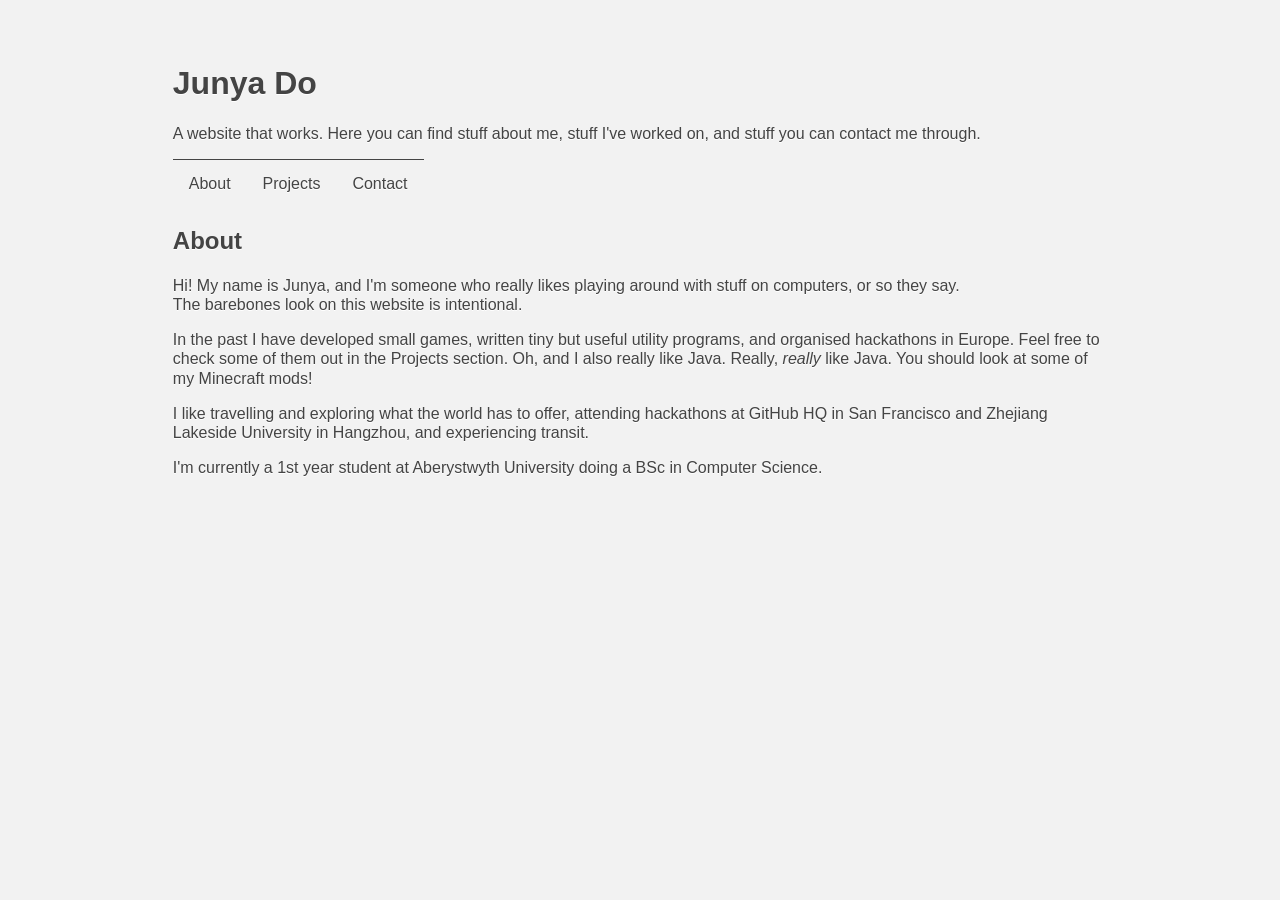
==== index.html @ f893afbc "fix: use section tag instead of article" ====
<!DOCTYPE html>
<html lang="en-gb">
<head>
	<meta charset="UTF-8">
	<meta name="viewport" content="width=device-width, initial-scale=1.0">
	<title>Junya's Page</title>
	<meta name="author" content="Junya Do">
	<meta name="description" content="Junya's Page">
	<link rel="stylesheet" href="styles.css" />
</head>
<body>
	<header>
		<h1>Junya Do</h1>
		<p>A website that works. Here you can find stuff about me, stuff I've worked on, and stuff you can contact me through.</p>
	</header>
	<ul>
		<li><a href="#about">About</a></li>
		<li><a href="#projects">Projects</a></li>
		<li><a href="#contact">Contact</a></li>
	</ul>
	<main>
		<section id="about">
			<h2>About</h2>
			<p>Hi! My name is Junya, and I'm someone who really likes playing around with stuff on computers, or so they say.<br>The barebones look on this website is intentional.</p>
			<p>In the past I have developed small games, written tiny but useful utility programs, and organised hackathons in Europe. Feel free to check some of them out in the Projects section. Oh, and I also really like Java. Really, <i>really</i> like Java. You should look at some of my Minecraft mods!</p>
			<p>I like travelling and exploring what the world has to offer, attending hackathons at GitHub HQ in San Francisco and Zhejiang Lakeside University in Hangzhou, and experiencing transit.</p>
			<p>I'm currently a 1st year student at Aberystwyth University doing a BSc in Computer Science.</p>
		</section>
	</main>
</body>
</html>
---- styles.css ----
body {
	margin: 5% auto;
	background: #f2f2f2;
	color: #444444;
	font-family: -apple-system, BlinkMacSystemFont, "Segoe UI", Roboto, Helvetica, Arial, sans-serif, system-ui;
	font-size: 16px;
	line-height: 1.2;
	text-shadow: 0 1px 0 #ffffff;
	max-width: 73%;
}

a {
	border-top: 1px solid #444444;
	color: #444444;
	text-decoration: none;
}

ul {
	list-style-type: none;
	margin: 0;
	padding: 0;
	overflow: hidden;
}

ul li {
	float: left;
}

ul li a {
	display: block;
	text-align: center;
	padding: 14px 16px;
	text-decoration: none;
}
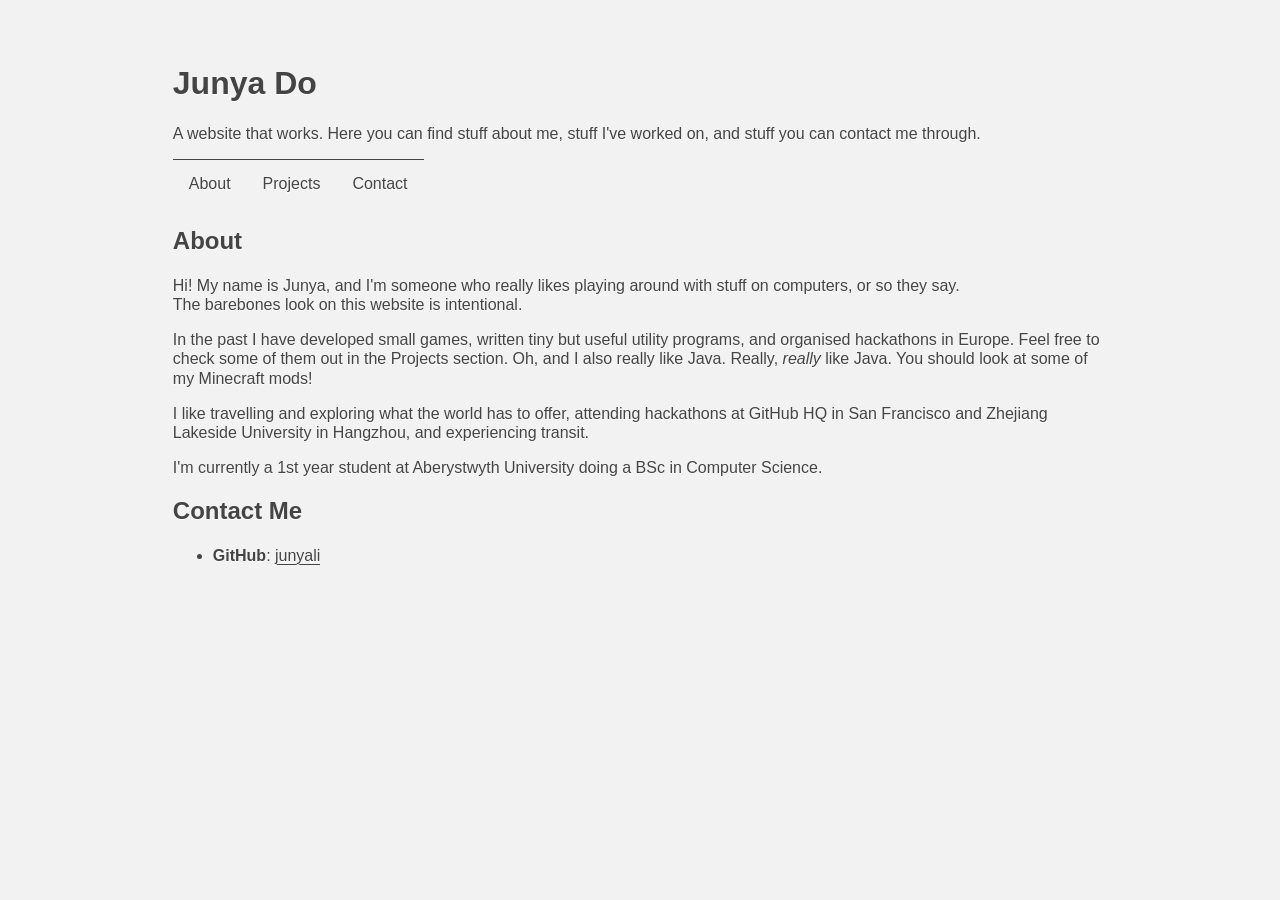
==== commit 19c56b23: "feat: add contact section" ====
--- a/index.html
+++ b/index.html
@@ -13,7 +13,7 @@
 		<h1>Junya Do</h1>
 		<p>A website that works. Here you can find stuff about me, stuff I've worked on, and stuff you can contact me through.</p>
 	</header>
-	<ul>
+	<ul class="navbar">
 		<li><a href="#about">About</a></li>
 		<li><a href="#projects">Projects</a></li>
 		<li><a href="#contact">Contact</a></li>
@@ -26,6 +26,12 @@
 			<p>I like travelling and exploring what the world has to offer, attending hackathons at GitHub HQ in San Francisco and Zhejiang Lakeside University in Hangzhou, and experiencing transit.</p>
 			<p>I'm currently a 1st year student at Aberystwyth University doing a BSc in Computer Science.</p>
 		</section>
+		<section id="contact">
+			<h2>Contact Me</h2>
+			<ul class="contacts">
+				<li><strong>GitHub</strong>: <a href="https://github.com/junyali">junyali</a></li>
+			</ul>
+		</section>
 	</main>
 </body>
 </html>
--- a/styles.css
+++ b/styles.css
@@ -10,25 +10,29 @@
 }
 
 a {
-	border-top: 1px solid #444444;
 	color: #444444;
 	text-decoration: none;
 }
 
-ul {
+.navbar {
 	list-style-type: none;
 	margin: 0;
 	padding: 0;
 	overflow: hidden;
 }
 
-ul li {
+.navbar li {
 	float: left;
 }
 
-ul li a {
+.navbar li a {
 	display: block;
 	text-align: center;
 	padding: 14px 16px;
 	text-decoration: none;
+	border-top: 1px solid #444444;
 }
+
+.contacts li a {
+	border-bottom: 1px solid #444444;
+}
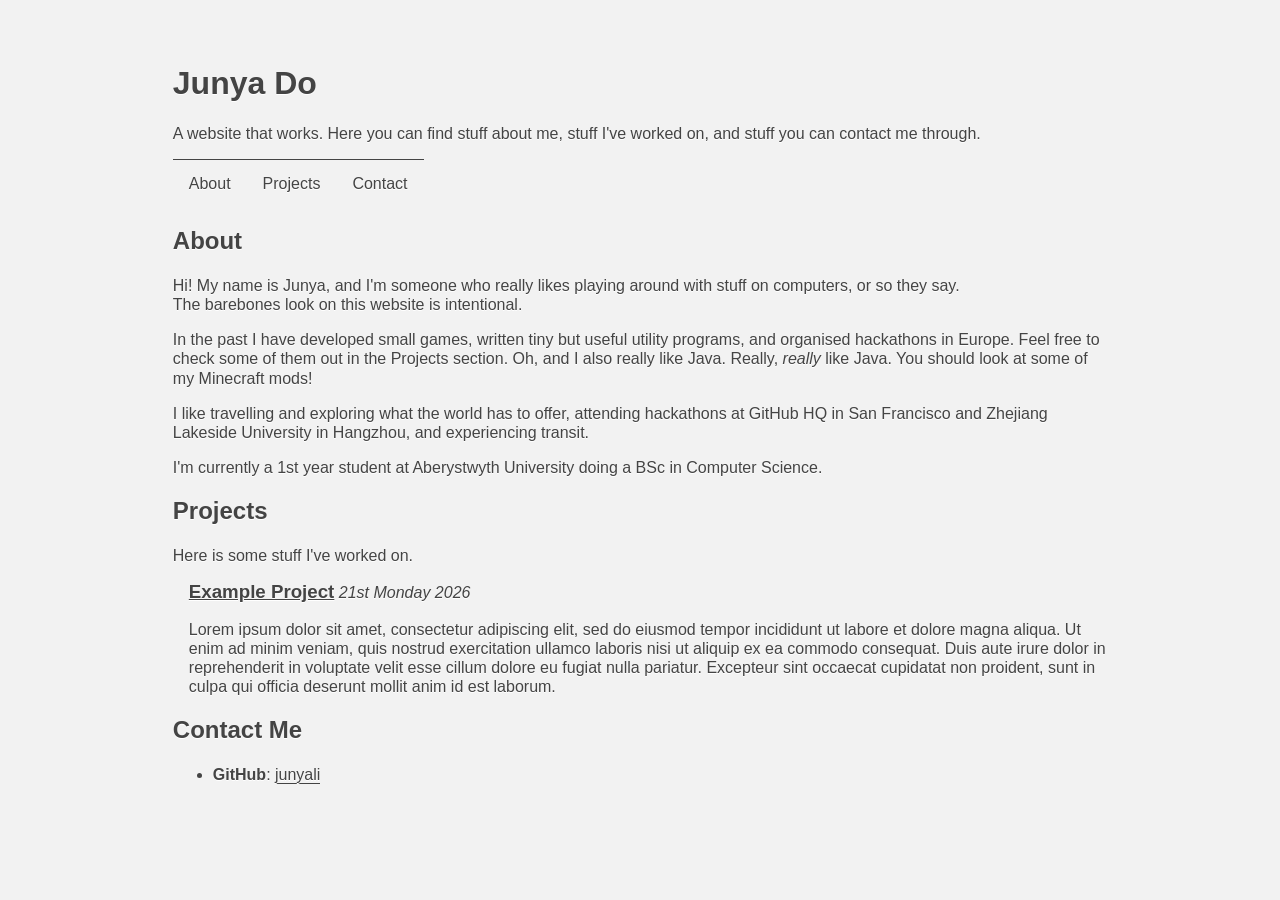
==== commit 507d03d5: "feat: add projects section" ====
--- a/index.html
+++ b/index.html
@@ -26,6 +26,16 @@
 			<p>I like travelling and exploring what the world has to offer, attending hackathons at GitHub HQ in San Francisco and Zhejiang Lakeside University in Hangzhou, and experiencing transit.</p>
 			<p>I'm currently a 1st year student at Aberystwyth University doing a BSc in Computer Science.</p>
 		</section>
+		<section id="projects">
+			<h2>Projects</h2>
+			<p>Here is some stuff I've worked on.</p>
+			<ul class="projects-list">
+				<li class="project">
+					<h3><u><a href="https://example.com">Example Project</a></u></h3> <i>21st Monday 2026</i>
+					<p>Lorem ipsum dolor sit amet, consectetur adipiscing elit, sed do eiusmod tempor incididunt ut labore et dolore magna aliqua. Ut enim ad minim veniam, quis nostrud exercitation ullamco laboris nisi ut aliquip ex ea commodo consequat. Duis aute irure dolor in reprehenderit in voluptate velit esse cillum dolore eu fugiat nulla pariatur. Excepteur sint occaecat cupidatat non proident, sunt in culpa qui officia deserunt mollit anim id est laborum.</p>
+				</li>
+			</ul>
+		</section>
 		<section id="contact">
 			<h2>Contact Me</h2>
 			<ul class="contacts">
--- a/styles.css
+++ b/styles.css
@@ -36,3 +36,17 @@
 .contacts li a {
 	border-bottom: 1px solid #444444;
 }
+
+.projects-list {
+	list-style-type: none;
+	padding-left: 1rem;
+}
+
+.project {
+	h3 {
+		display: inline;
+	}
+	li p {
+		margin-bottom: 0;
+	}
+}
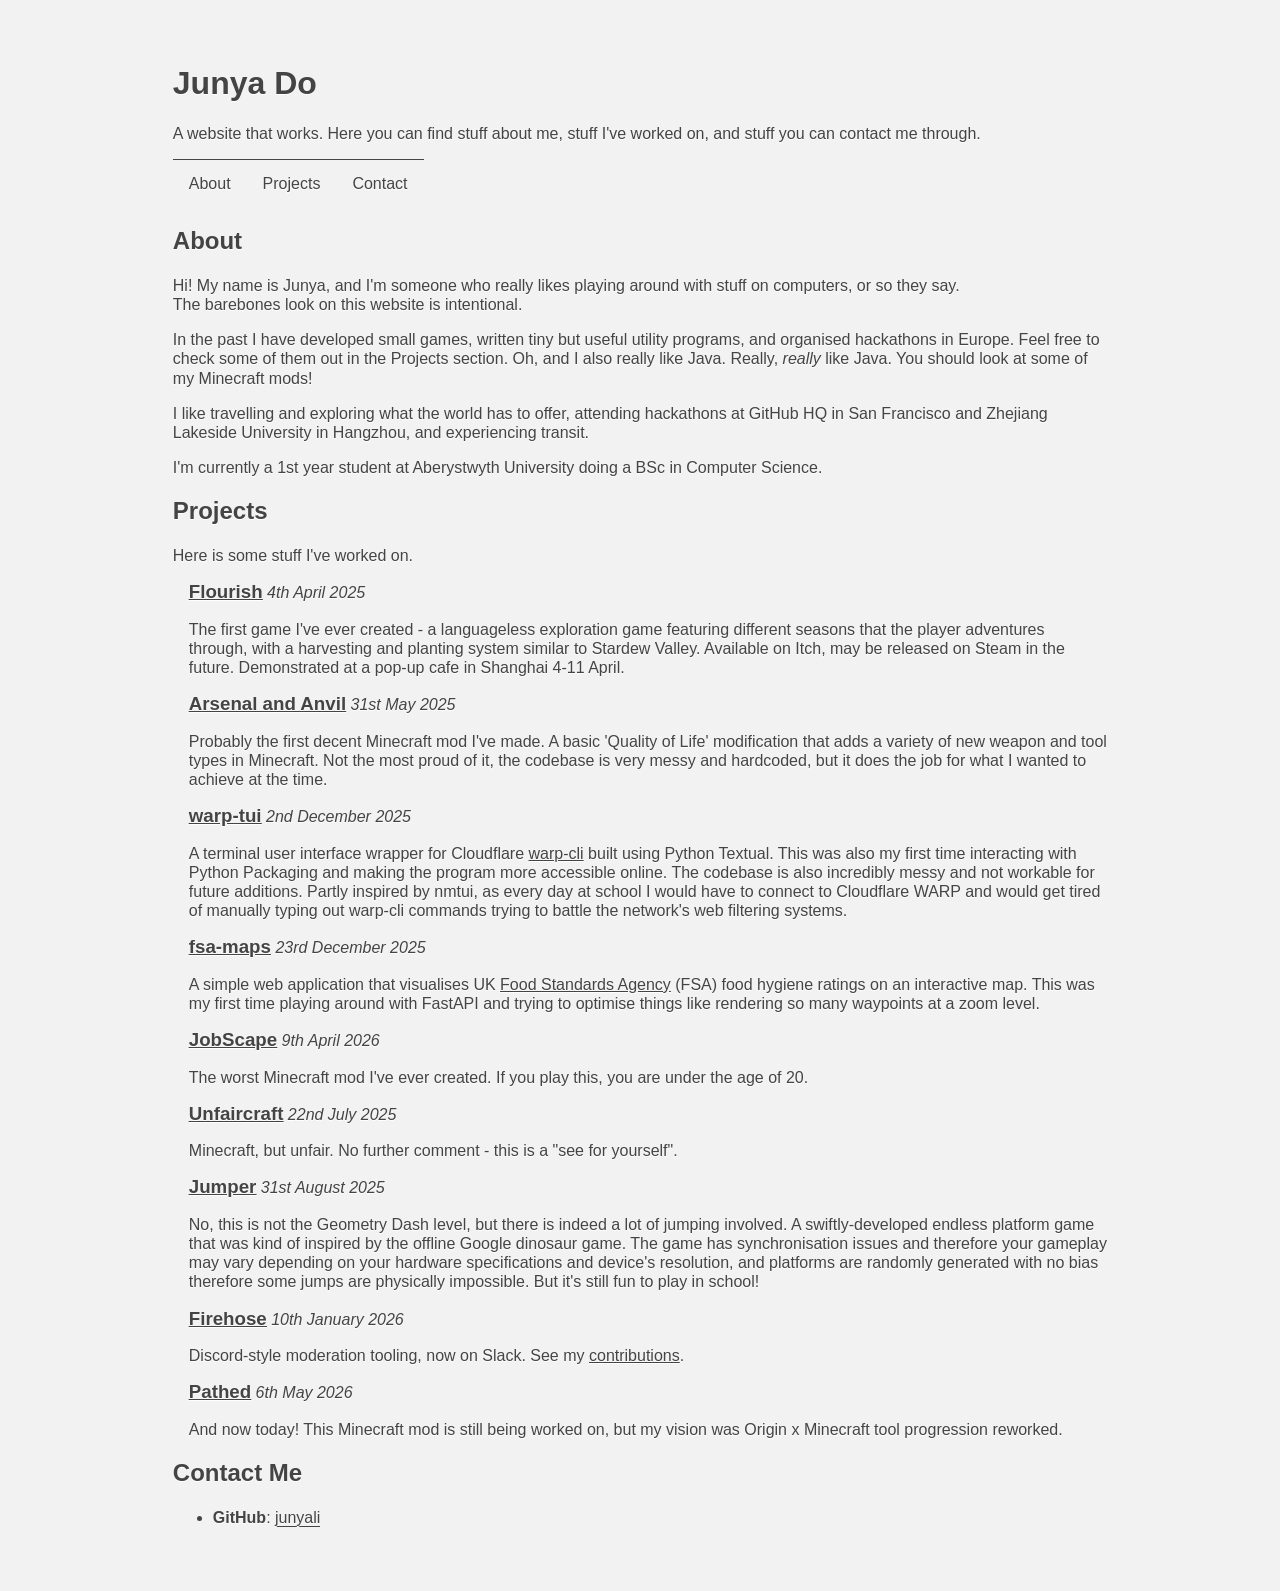
==== commit e358c3a2: "feat: add my select projects" ====
--- a/index.html
+++ b/index.html
@@ -31,8 +31,40 @@
 			<p>Here is some stuff I've worked on.</p>
 			<ul class="projects-list">
 				<li class="project">
-					<h3><u><a href="https://example.com">Example Project</a></u></h3> <i>21st Monday 2026</i>
-					<p>Lorem ipsum dolor sit amet, consectetur adipiscing elit, sed do eiusmod tempor incididunt ut labore et dolore magna aliqua. Ut enim ad minim veniam, quis nostrud exercitation ullamco laboris nisi ut aliquip ex ea commodo consequat. Duis aute irure dolor in reprehenderit in voluptate velit esse cillum dolore eu fugiat nulla pariatur. Excepteur sint occaecat cupidatat non proident, sunt in culpa qui officia deserunt mollit anim id est laborum.</p>
+					<h3><u><a href="https://github.com/junyali/flourish">Flourish</a></u></h3> <i>4th April 2025</i>
+					<p>The first game I've ever created - a languageless exploration game featuring different seasons that the player adventures through, with a harvesting and planting system similar to Stardew Valley. Available on Itch, may be released on Steam in the future. Demonstrated at a pop-up cafe in Shanghai 4-11 April.</p>
+				</li>
+				<li class="project">
+					<h3><u><a href="https://github.com/junyali/arsenalandanvil">Arsenal and Anvil</a></u></h3> <i>31st May 2025</i>
+					<p>Probably the first decent Minecraft mod I've made. A basic 'Quality of Life' modification that adds a variety of new weapon and tool types in Minecraft. Not the most proud of it, the codebase is very messy and hardcoded, but it does the job for what I wanted to achieve at the time.</p>
+				</li>
+				<li class="project">
+					<h3><u><a href="https://github.com/junyali/warp-tui">warp-tui</a></u></h3> <i>2nd December 2025</i>
+					<p>A terminal user interface wrapper for Cloudflare <a href="https://developers.cloudflare.com/warp-client/">warp-cli</a> built using Python Textual. This was also my first time interacting with Python Packaging and making the program more accessible online. The codebase is also incredibly messy and not workable for future additions. Partly inspired by nmtui, as every day at school I would have to connect to Cloudflare WARP and would get tired of manually typing out warp-cli commands trying to battle the network's web filtering systems.</p>
+				</li>
+				<li class="project">
+					<h3><u><a href="https://github.com/junyali/fsa-maps">fsa-maps</a></u></h3> <i>23rd December 2025</i>
+					<p>A simple web application that visualises UK <a href="https://ratings.food.gov.uk/">Food Standards Agency</a> (FSA) food hygiene ratings on an interactive map. This was my first time playing around with FastAPI and trying to optimise things like rendering so many waypoints at a zoom level.</p>
+				</li>
+				<li class="project">
+					<h3><u><a href="https://github.com/junyali/jobscape">JobScape</a></u></h3> <i>9th April 2026</i>
+					<p>The worst Minecraft mod I've ever created. If you play this, you are under the age of 20.</p>
+				</li>
+				<li class="project">
+					<h3><u><a href="https://github.com/junyali/Unfaircraft">Unfaircraft</a></u></h3> <i>22nd July 2025</i>
+					<p>Minecraft, but unfair. No further comment - this is a "see for yourself".</p>
+				</li>
+				<li class="project">
+					<h3><u><a href="https://github.com/junyali/Jumper">Jumper</a></u></h3> <i>31st August 2025</i>
+					<p>No, this is not the Geometry Dash level, but there is indeed a lot of jumping involved. A swiftly-developed endless platform game that was kind of inspired by the offline Google dinosaur game. The game has synchronisation issues and therefore your gameplay may vary depending on your hardware specifications and device's resolution, and platforms are randomly generated with no bias therefore some jumps are physically impossible. But it's still fun to play in school!</p>
+				</li>
+				<li class="project">
+					<h3><u><a href="https://github.com/hackclub/firehose">Firehose</a></u></h3> <i>10th January 2026</i>
+					<p>Discord-style moderation tooling, now on Slack. See my <a href="https://github.com/hackclub/firehose/commits/main/?author=junyali">contributions</a>.</p>
+				</li>
+				<li class="project">
+					<h3><u><a href="https://github.com/junyali/pathed">Pathed</a></u></h3> <i>6th May 2026</i>
+					<p>And now today! This Minecraft mod is still being worked on, but my vision was Origin x Minecraft tool progression reworked.</p>
 				</li>
 			</ul>
 		</section>
--- a/styles.css
+++ b/styles.css
@@ -49,4 +49,7 @@
 	li p {
 		margin-bottom: 0;
 	}
+	a {
+		text-decoration: underline;
+	}
 }
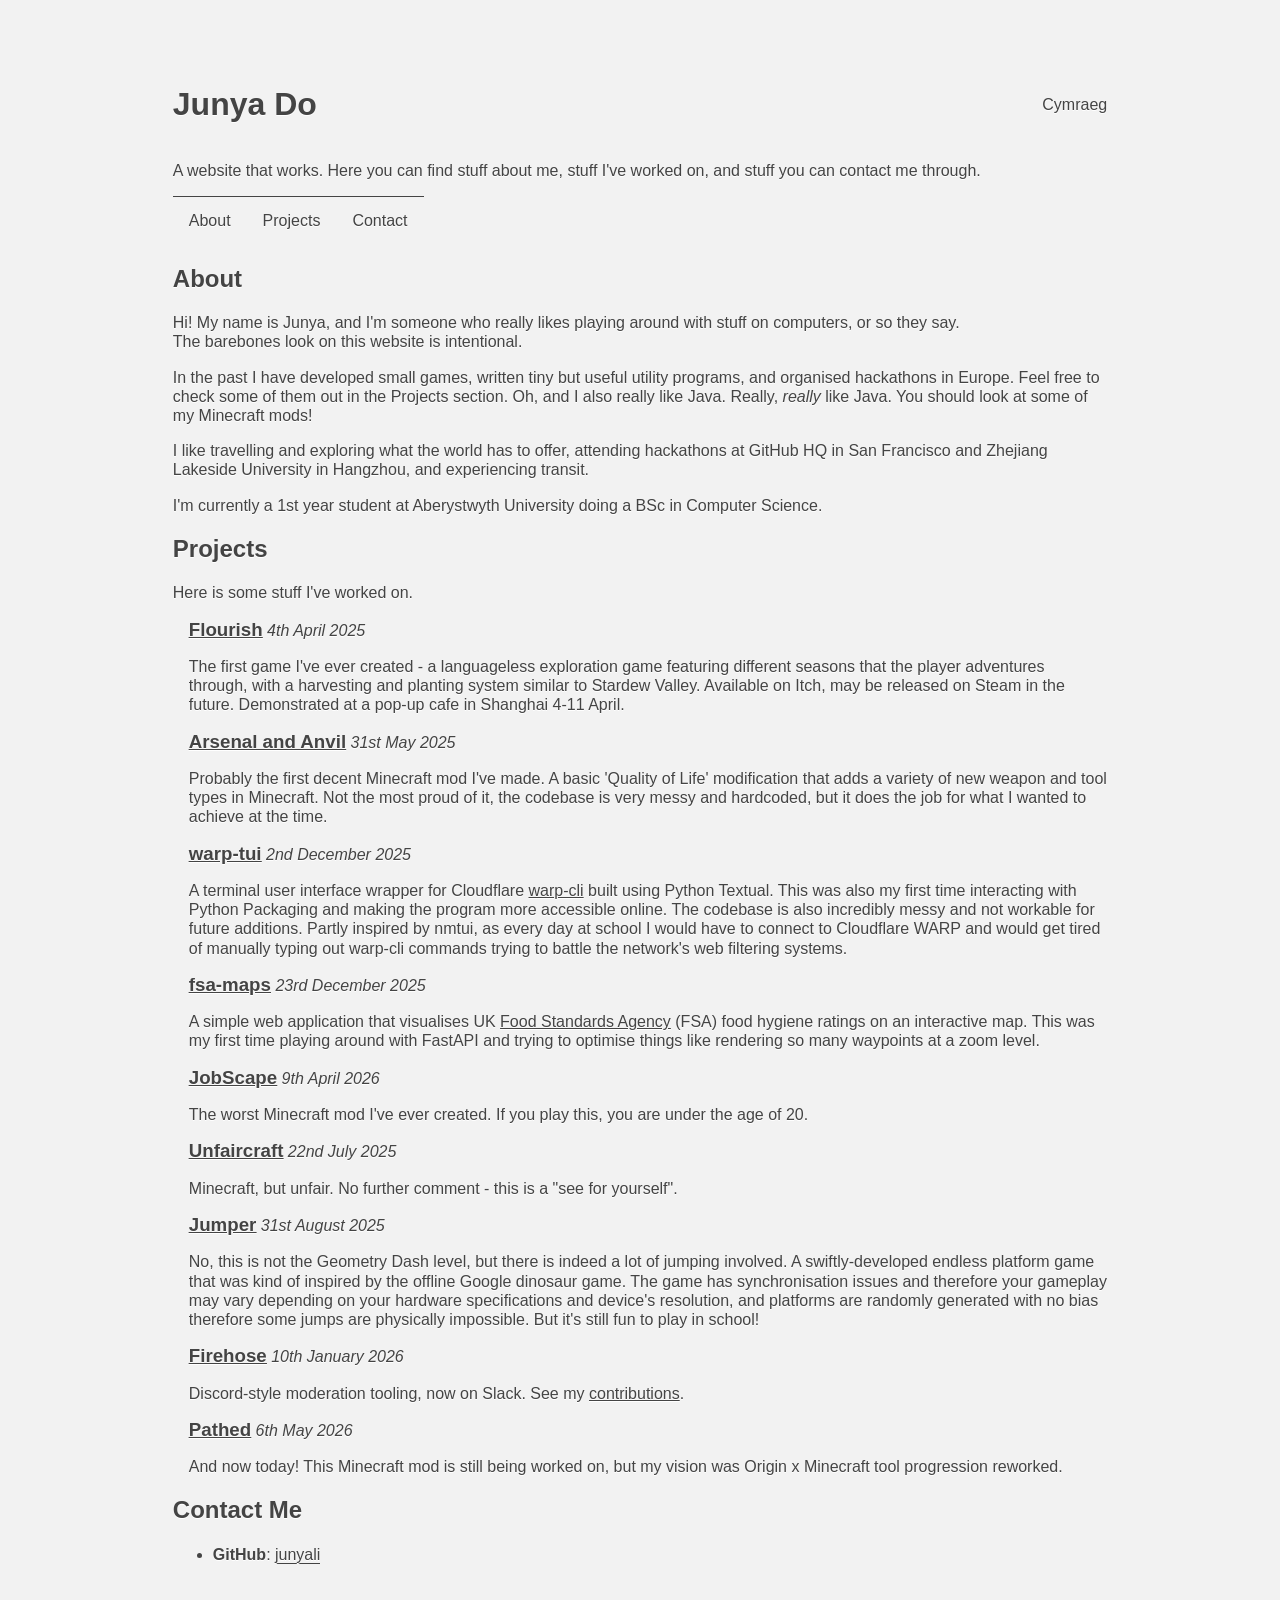
==== commit 4ab3ca40: "feat: add button to change pages" ====
--- a/index.html
+++ b/index.html
@@ -7,10 +7,16 @@
 	<meta name="author" content="Junya Do">
 	<meta name="description" content="Junya's Page">
 	<link rel="stylesheet" href="styles.css" />
+	<link rel="alternate" hreflang="en" href="https://junyali.github.io/" />
+	<link rel="alternate" hreflang="cy" href="https://junyali.github.io/cy/" />
+	<link rel="alternate" hreflang="x-default" href="https://junyali.github.io/" />
 </head>
 <body>
 	<header>
-		<h1>Junya Do</h1>
+		<div class="header">
+			<h1>Junya Do</h1>
+			<a class="language" href="cy/" hreflang="cy" lang="cy">Cymraeg</a>
+		</div>
 		<p>A website that works. Here you can find stuff about me, stuff I've worked on, and stuff you can contact me through.</p>
 	</header>
 	<ul class="navbar">
@@ -31,39 +37,39 @@
 			<p>Here is some stuff I've worked on.</p>
 			<ul class="projects-list">
 				<li class="project">
-					<h3><u><a href="https://github.com/junyali/flourish">Flourish</a></u></h3> <i>4th April 2025</i>
+					<h3><a href="https://github.com/junyali/flourish">Flourish</a></h3> <i>4th April 2025</i>
 					<p>The first game I've ever created - a languageless exploration game featuring different seasons that the player adventures through, with a harvesting and planting system similar to Stardew Valley. Available on Itch, may be released on Steam in the future. Demonstrated at a pop-up cafe in Shanghai 4-11 April.</p>
 				</li>
 				<li class="project">
-					<h3><u><a href="https://github.com/junyali/arsenalandanvil">Arsenal and Anvil</a></u></h3> <i>31st May 2025</i>
+					<h3><a href="https://github.com/junyali/arsenalandanvil">Arsenal and Anvil</a></h3> <i>31st May 2025</i>
 					<p>Probably the first decent Minecraft mod I've made. A basic 'Quality of Life' modification that adds a variety of new weapon and tool types in Minecraft. Not the most proud of it, the codebase is very messy and hardcoded, but it does the job for what I wanted to achieve at the time.</p>
 				</li>
 				<li class="project">
-					<h3><u><a href="https://github.com/junyali/warp-tui">warp-tui</a></u></h3> <i>2nd December 2025</i>
+					<h3><a href="https://github.com/junyali/warp-tui">warp-tui</a></h3> <i>2nd December 2025</i>
 					<p>A terminal user interface wrapper for Cloudflare <a href="https://developers.cloudflare.com/warp-client/">warp-cli</a> built using Python Textual. This was also my first time interacting with Python Packaging and making the program more accessible online. The codebase is also incredibly messy and not workable for future additions. Partly inspired by nmtui, as every day at school I would have to connect to Cloudflare WARP and would get tired of manually typing out warp-cli commands trying to battle the network's web filtering systems.</p>
 				</li>
 				<li class="project">
-					<h3><u><a href="https://github.com/junyali/fsa-maps">fsa-maps</a></u></h3> <i>23rd December 2025</i>
+					<h3><a href="https://github.com/junyali/fsa-maps">fsa-maps</a></h3> <i>23rd December 2025</i>
 					<p>A simple web application that visualises UK <a href="https://ratings.food.gov.uk/">Food Standards Agency</a> (FSA) food hygiene ratings on an interactive map. This was my first time playing around with FastAPI and trying to optimise things like rendering so many waypoints at a zoom level.</p>
 				</li>
 				<li class="project">
-					<h3><u><a href="https://github.com/junyali/jobscape">JobScape</a></u></h3> <i>9th April 2026</i>
+					<h3><a href="https://github.com/junyali/jobscape">JobScape</a></h3> <i>9th April 2026</i>
 					<p>The worst Minecraft mod I've ever created. If you play this, you are under the age of 20.</p>
 				</li>
 				<li class="project">
-					<h3><u><a href="https://github.com/junyali/Unfaircraft">Unfaircraft</a></u></h3> <i>22nd July 2025</i>
+					<h3><a href="https://github.com/junyali/Unfaircraft">Unfaircraft</a></h3> <i>22nd July 2025</i>
 					<p>Minecraft, but unfair. No further comment - this is a "see for yourself".</p>
 				</li>
 				<li class="project">
-					<h3><u><a href="https://github.com/junyali/Jumper">Jumper</a></u></h3> <i>31st August 2025</i>
+					<h3><a href="https://github.com/junyali/Jumper">Jumper</a></h3> <i>31st August 2025</i>
 					<p>No, this is not the Geometry Dash level, but there is indeed a lot of jumping involved. A swiftly-developed endless platform game that was kind of inspired by the offline Google dinosaur game. The game has synchronisation issues and therefore your gameplay may vary depending on your hardware specifications and device's resolution, and platforms are randomly generated with no bias therefore some jumps are physically impossible. But it's still fun to play in school!</p>
 				</li>
 				<li class="project">
-					<h3><u><a href="https://github.com/hackclub/firehose">Firehose</a></u></h3> <i>10th January 2026</i>
+					<h3><a href="https://github.com/hackclub/firehose">Firehose</a></h3> <i>10th January 2026</i>
 					<p>Discord-style moderation tooling, now on Slack. See my <a href="https://github.com/hackclub/firehose/commits/main/?author=junyali">contributions</a>.</p>
 				</li>
 				<li class="project">
-					<h3><u><a href="https://github.com/junyali/pathed">Pathed</a></u></h3> <i>6th May 2026</i>
+					<h3><a href="https://github.com/junyali/pathed">Pathed</a></h3> <i>6th May 2026</i>
 					<p>And now today! This Minecraft mod is still being worked on, but my vision was Origin x Minecraft tool progression reworked.</p>
 				</li>
 			</ul>
@@ -76,4 +82,4 @@
 		</section>
 	</main>
 </body>
-</html>+</html>
--- a/styles.css
+++ b/styles.css
@@ -45,6 +45,7 @@
 .project {
 	h3 {
 		display: inline;
+		text-decoration: underline;
 	}
 	li p {
 		margin-bottom: 0;
@@ -53,3 +54,9 @@
 		text-decoration: underline;
 	}
 }
+
+.header {
+	display: flex;
+	justify-content: space-between;
+	align-items: center;
+}
